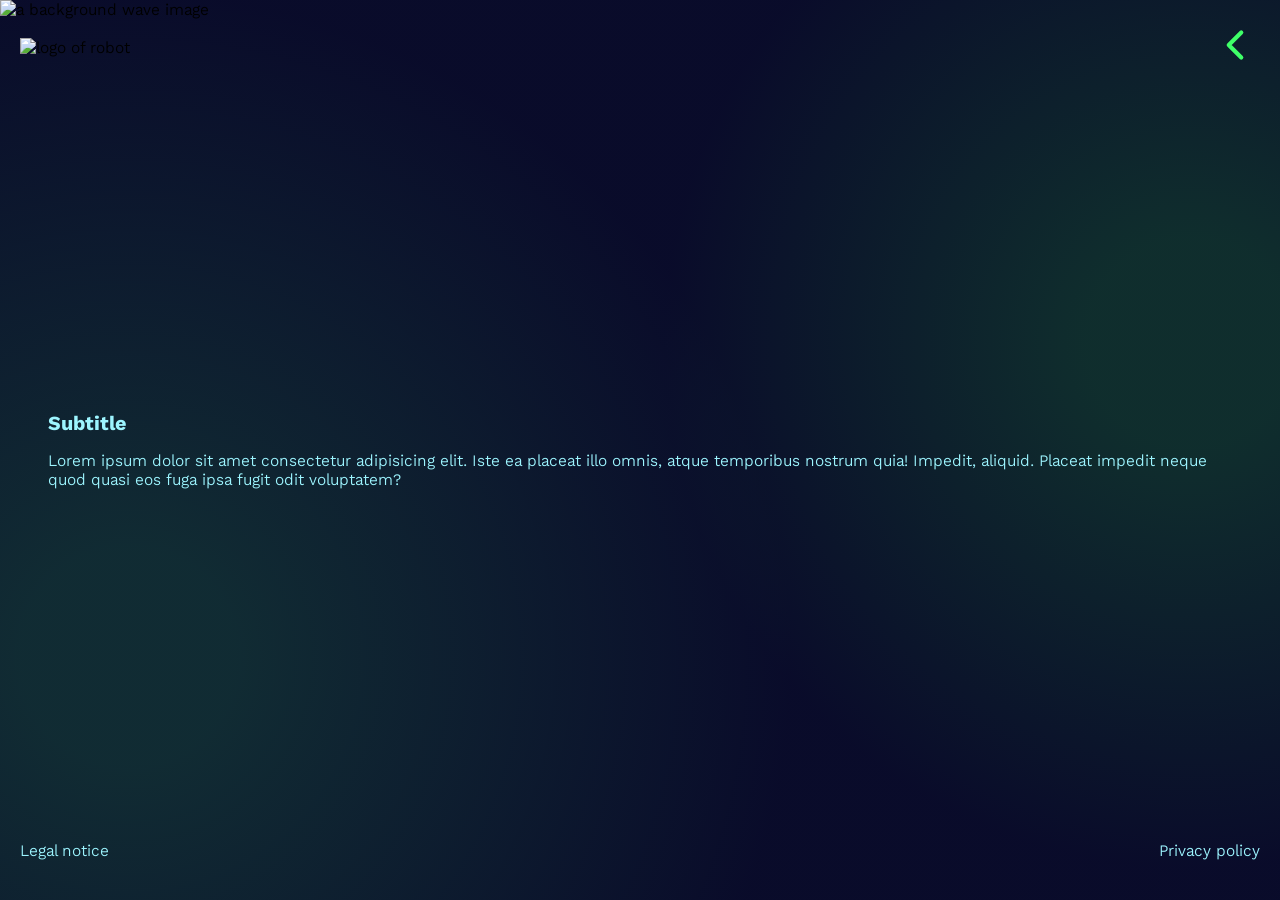
==== frontend/pages/legalnotice.html @ 3796ffb3 "chore: add provided Quizly frontend (fork)" ====
<!doctype html>
<html lang="en">
  <head>
    <meta charset="UTF-8" />
    <meta name="viewport" content="width=device-width, initial-scale=1.0" />
    <title>Quizly-Privacy Policy</title>
    <link rel="stylesheet" href="../styles.css" />
    <link rel="stylesheet" href="../shared/css/variables.css" />
    <link rel="stylesheet" href="../shared/css/standart.css" />
    <link rel="stylesheet" href="../shared/css/fonts.css" />
    <link rel="stylesheet" href="../shared/css/policy.css" />
    <link
      rel="icon"
      href="../assets/icons/robot_default.png"
      type="image/x-icon"
    />
    <script src="../shared/js/header.js"></script>
    <script src="../shared/js/template.js"></script>
    <script src="../shared/js/helper.js"></script>
  </head>
  <body onload="initHeader()" class="pos_rel">
    <section>
      <div class="background-wave">
        <img src="/assets/icons/wave.png" alt="a background wave image" />
      </div>
    </section>
    <header>
      <div id="header" class="z_5"></div>
    </header>

    <main class="main-privacy">
      <div class="p48">
        <h2>Subtitle</h2>
        <p>
          Lorem ipsum dolor sit amet consectetur adipisicing elit. Iste ea
          placeat illo omnis, atque temporibus nostrum quia! Impedit, aliquid.
          Placeat impedit neque quod quasi eos fuga ipsa fugit odit voluptatem?
        </p>
      </div>
    </main>

    <footer class="footer z-6 pos_abs">
      <a href="./legalnotice.html" class="cu_po">Legal notice</a>
      <a href="./privacy.html" class="cu_po">Privacy policy</a>
    </footer>
  </body>
</html>
---- frontend/styles.css ----
.circle-animation {
  animation: circle-animation 4s linear forwards;
  transform-origin: center;
}

.index-main {
  gap: 200px;
}

.animation-container {
  width: 100%;
  height: 100%;
}

.animation-container img {
  position: absolute;
  top: 50%;
  left: 50%;
  transform: translate(-50%, -50%);
}

@keyframes circle-animation {
  0% {
    transform: translate(-50%, -50%) scale(1) rotate(0deg);
    opacity: 1;
  }
  90% {
    transform: translate(-50%, -50%) scale(1.5) rotate(180deg);
    opacity: 1;
  }
  100% {
    opacity: 0;
  }
}

.robot_default {
  transform-origin: center;
  animation: robot-fading-in 3s linear forwards;
  object-fit: contain;
}

@keyframes robot-fading-in {
  0% {
    opacity: 0;
  }
  50% {
    opacity: 0;
  }
  100% {
    opacity: 1;
  }
}

.wave {
  left: 0;
  right: 0;
  bottom: 0;
  width: 100%;
}

#bubble-text {
  top: 20px;
  left: 20px;
  color: var(--text-color-bluelight);
  font-size: var(--font-size-28);
}

.fading-in {
  animation: fading-in 1s linear forwards;
}

@keyframes fading-in {
  0% {
    opacity: 0;
  }
  100% {
    opacity: 1;
  }
}

@media (max-width: 1500px) {
  #quiz-container img {
    width: 350px;
    height: 250px;
  }

  #robot {
    width: 250px;
    height: 250px;
  }
}

@media (max-width: 1150px) {
  #quiz-container {
    width: 250px;
    height: 150px;
    font-size: var(--font-size-18);
  }

  .circle-animation {
    overflow-x: hidden;
  }

  @keyframes circle-animation {
    0% {
      transform: translate(-50%, -50%) scale(0.4) rotate(0deg);
      opacity: 1;
    }
    90% {
      transform: translate(-50%, -50%) scale(0.8) rotate(180deg);
      opacity: 1;
    }
    100% {
      opacity: 0;
      display: none;
    }
  }
}

@media (max-height: 1000px) {
  .login-container {
    margin-bottom: 20px;
    gap: 8px;
  }

  #sign-up,
  #login {
    margin: 0;
    width: 120px;
  }

  @keyframes circle-animation {
    0% {
      transform: translate(-50%, -50%) scale(0.3) rotate(0deg);
      opacity: 1;
    }
    90% {
      transform: translate(-50%, -50%) scale(0.6) rotate(180deg);
      opacity: 1;
    }
    100% {
      opacity: 0;
      display: none;
    }
  }
}

@media (max-width: 500px) {
  #quiz-container {
    font-size: var(--font-size-16);
  }

  #quiz-container img {
    transform: scaleX(-1);
    width: 250px;
    height: 250px;
  }
}
---- frontend/shared/css/variables.css ----
:root {
  --bg-color-blue: rgba(3, 11, 42, 1);
  --bg-color-green: rgba(63, 255, 104, 1);
  --bg-color-grassgreen: rgba(63, 255, 104, 0.65);
  --bg-color-lightblue: rgba(157, 245, 255, 1);
  --bg-color-gradient:
    radial-gradient(
      circle at 93% 38%,
      rgba(63, 255, 104, 0.15) 8%,
      rgba(10, 12, 44, 0.8) 40%
    ),
    radial-gradient(
      circle at 10% 73%,
      rgba(63, 255, 104, 0.65) 8%,
      rgba(7, 9, 35, 0.8) 50%
    ),
    linear-gradient(0deg, #070923, #070923);

  --bg-color-green-hover: rgba(63, 255, 104, 0.1);

  --border-color-green: rgba(63, 255, 104, 1);

  --text-color-blue: rgba(0, 33, 164, 1);
  --text-color-green: rgba(63, 255, 104, 1);
  --text-color-bluelight: rgba(157, 245, 255, 1);
  --text-color-whiteblue: rgba(251, 252, 255, 1);

  --border-radius-20: 20px;
  --border-radius-40: 40px;

  --font-size-14: 14px;
  --font-size-24: 24px;
  --font-size-28: 28px;
  --font-size-20: 20px;
  --font-size-16: 16px;
  --font-size-36: 36px;
  --font-size-32: 32px;
  --font-size-98: 98px;
  --font-size-56: 56px;
  --font-size-40: 40px;
  --font-size-18: 18px;
  --font-size-48: 48px;
}
---- frontend/shared/css/standart.css ----
body {
  margin: 0;
  box-sizing: border-box;
  background:
    radial-gradient(
      circle at 93% 38%,
      rgba(63, 255, 104, 0.15) 8%,
      rgba(10, 12, 44, 0.8) 40%
    ),
    radial-gradient(
      circle at 10% 73%,
      rgba(63, 255, 104, 0.65) 8%,
      rgba(7, 9, 35, 0.8) 50%
    ),
    linear-gradient(0deg, #070923, #070923);
  background-attachment: fixed;
  position: relative;
  font-family: "Kantumruy Pro", sans-serif;
}

input:-webkit-autofill,
input:-webkit-autofill:hover,
input:-webkit-autofill:focus {
  box-shadow: 0 0 0 1000px rgba(63, 255, 104, 0.2) inset !important;
  -webkit-text-fill-color: var(--text-color-green) !important;
  transition: background-color 9999s ease-in-out 0s !important;
}

.no-cu-po {
  cursor: default !important;
  pointer-events: none !important;
}

@media (pointer: coarse) {
  .header-icon:hover,
  .header-icon:hover::after,
  .header-icon:hover::before {
    filter: none !important;
    content: none !important;
    background: none !important;
    pointer-events: auto;
  }
}

.of_hidden {
  overflow: hidden;
}

.of_auto {
  overflow: auto;
  max-height: 100%;
}

.z_5 {
  z-index: 5;
}

.d_none {
  display: none !important;
}

.pos_rel {
  position: relative;
}

.pos_abs {
  position: absolute;
}

.flex_dir_row {
  flex-direction: row;
}

.d_flex_cc_ac {
  display: flex;
  justify-content: center;
  align-items: center;
}

.d_flex_sb_ac {
  display: flex;
  justify-content: space-between;
  align-items: center;
}

.d_flex_cc_as {
  display: flex;
  justify-content: center;
  align-items: start;
}

.d_flex_cs_as {
  display: flex;
  justify-content: start;
  align-items: start;
}

.font_col_lightblue_K2D_20 {
  color: var(--text-color-bluelight);
  font-family: "K2D", sans-serif;
  font-size: var(--font-size-20);
}

.h_full {
  height: 100%;
}

.w_full {
  width: 100%;
}

.h_vh100 {
  height: 100vh;
}

.gap_24 {
  gap: 24px;
}

.gap_40 {
  gap: 40px;
}

.marg_0 {
  margin: 0;
}

.gap_32 {
  gap: 32px;
}

.gap_48 {
  gap: 48px;
}

.text_c {
  text-align: center;
}

.text_r {
  text-align: right;
}

.flex_dir_col {
  flex-direction: column;
}

.cu_po {
  cursor: pointer;
}

.pad_bot_48 {
  padding-bottom: 48px;
}

.border_1_solid {
  border: 1px solid;
}

.btn {
  border-color: var(--border-color-green);
  border-radius: var(--border-radius-20);
  color: var(--text-color-green);
  background-color: var(--bg-color-blue);
  width: 150px;
  height: 50px;
  font-size: var(--font-size-24);
  font-family: "K2D", sans-serif;
  text-decoration: none;
  margin-top: 48px;
  cursor: pointer;
}

.btn:hover {
  box-shadow: 1px 1px 10px 0px rgba(63, 255, 104, 1);
  background-color: var(--bg-color-green-hover);
}

#sign-up a {
  color: var(--text-color-green);
  text-decoration: none;
}

#login {
  background-color: var(--bg-color-green);
}

#login a {
  text-decoration: none;
}

#login a:visited {
  text-decoration: none;
  color: var(--text-color-blue);
}

.p20 {
  padding: 20px;
}

.p48 {
  padding: 48px;
}

.pt48 {
  padding-top: 48px;
}

.input {
  border-radius: var(--border-radius-20);
  border: none;
  padding: 15px;
  font-size: var(--font-size-16);
  font-family: "Kantumruy Pro", sans-serif;
  width: clamp(200px, 360px, 360px);
  height: 46px;
  background: rgba(63, 255, 104, 0.2);
  color: var(--text-color-green);
}

input::placeholder {
  color: var(--text-color-green);
  font-family: "Kantumruy Pro", sans-serif;
  font-size: var(--font-size-16);
}

.input-wrapper {
  position: relative;
  display: inline-block;
}

.input-wrapper > img {
  position: absolute;
  top: 50%;
  transform: translateY(-50%);
  width: 16px;
  height: 16px;
  cursor: pointer;
}

.input-wrapper > .pen,
.input-wrapper > .hook {
  width: 24px;
  height: 24px;
}

.input-wrapper > input {
  padding-left: 40px;
  padding-right: 40px;
}

.input-wrapper > img:not(.eye-icon):not(.pen):not(.hook) {
  left: 20px;
}

.input-wrapper > .eye-icon,
.input-wrapper > .hook,
.input-wrapper > .pen {
  right: 20px;
}

.header-icon {
  position: relative;
  width: 200px;
  height: 100px;
  overflow: hidden;
}

.header-icon img {
  position: absolute;
  width: 80px;
  height: 24px;
  top: 50%;
  left: 50%;
  transform: translate(-50%, -50%);
  transition: transform 0.5s ease;
}

.header-icon::after {
  content: "Log Out";
  position: absolute;
  font-family: "K2D", sans-serif;
  top: 50%;
  left: 50%;
  transform: translate(-150%, -50%);
  color: var(--text-color-green);
  font-size: 20px;
  opacity: 0;
  transition:
    transform 0.5s ease,
    opacity 0.5s ease;
  cursor: pointer;
}

.header-icon:hover img {
  transform: translate(-120%, -50%);
  filter: drop-shadow(1px 1px 2px rgba(8, 184, 46, 1));
}

.header-icon:hover::after {
  transform: translate(-50%, -50%);
  opacity: 1;
  filter: drop-shadow(1px 1px 2px rgba(8, 184, 46, 1));
}

.headline-green {
  color: var(--text-color-green);
  font-size: var(--font-size-36);
  font-family: "K2D", sans-serif;
}

h1 {
  font-size: var(--font-size-24);
  font-family: "K2D", sans-serif;
  color: var(--text-color-green);
}

h2 {
  font-size: var(--font-size-20);
  color: var(--text-color-whiteblue);
}

h4 {
  font-size: var(--font-size-16);
  color: var(--text-color-bluelight);
}

ul {
  list-style-position: inside;
  margin: 0;
  padding: 0;
}

ul > li {
  color: var(--text-color-whiteblue);
  font-size: var(--font-size-16);
  list-style: none;
}

.footer {
  gap: 32px;
  position: static;
  display: flex;
  justify-content: center;
  align-items: center;
  height: 100px;
}

.footer a {
  color: var(--text-color-bluelight);
  font-family: "Kantumruy Pro", sans-serif;
  text-decoration: none;
}

a:visited {
  color: var(--text-color-bluelight);
}

#header {
  height: 100px;
  display: flex;
  justify-content: center;
}

.header {
  max-width: 1440px;
}
---- frontend/shared/css/fonts.css ----
/* k2d-100 - latin */
@font-face {
  font-display: swap; /* Check https://developer.mozilla.org/en-US/docs/Web/CSS/@font-face/font-display for other options. */
  font-family: "K2D";
  font-style: normal;
  font-weight: 100;
  src: url("../../assets/fonts/k2d-v12-latin-100.woff2") format("woff2"); /* Chrome 36+, Opera 23+, Firefox 39+, Safari 12+, iOS 10+ */
}

/* k2d-200 - latin */
@font-face {
  font-display: swap; /* Check https://developer.mozilla.org/en-US/docs/Web/CSS/@font-face/font-display for other options. */
  font-family: "K2D";
  font-style: normal;
  font-weight: 200;
  src: url("../../assets/fonts/k2d-v12-latin-200.woff2") format("woff2"); /* Chrome 36+, Opera 23+, Firefox 39+, Safari 12+, iOS 10+ */
}

/* k2d-300 - latin */
@font-face {
  font-display: swap; /* Check https://developer.mozilla.org/en-US/docs/Web/CSS/@font-face/font-display for other options. */
  font-family: "K2D";
  font-style: normal;
  font-weight: 300;
  src: url("../../assets/fonts/k2d-v12-latin-300.woff2") format("woff2"); /* Chrome 36+, Opera 23+, Firefox 39+, Safari 12+, iOS 10+ */
}

/* k2d-regular - latin */
@font-face {
  font-display: swap; /* Check https://developer.mozilla.org/en-US/docs/Web/CSS/@font-face/font-display for other options. */
  font-family: "K2D";
  font-style: normal;
  font-weight: 400;
  src: url("../../assets/fonts/k2d-v12-latin-regular.woff2") format("woff2"); /* Chrome 36+, Opera 23+, Firefox 39+, Safari 12+, iOS 10+ */
}

/* k2d-500 - latin */
@font-face {
  font-display: swap; /* Check https://developer.mozilla.org/en-US/docs/Web/CSS/@font-face/font-display for other options. */
  font-family: "K2D";
  font-style: normal;
  font-weight: 500;
  src: url("../../assets/fonts/k2d-v12-latin-500.woff2") format("woff2"); /* Chrome 36+, Opera 23+, Firefox 39+, Safari 12+, iOS 10+ */
}

/* k2d-600 - latin */
@font-face {
  font-display: swap; /* Check https://developer.mozilla.org/en-US/docs/Web/CSS/@font-face/font-display for other options. */
  font-family: "K2D";
  font-style: normal;
  font-weight: 600;
  src: url("../../assets/fonts/k2d-v12-latin-600.woff2") format("woff2"); /* Chrome 36+, Opera 23+, Firefox 39+, Safari 12+, iOS 10+ */
}

/* k2d-700 - latin */
@font-face {
  font-display: swap; /* Check https://developer.mozilla.org/en-US/docs/Web/CSS/@font-face/font-display for other options. */
  font-family: "K2D";
  font-style: normal;
  font-weight: 700;
  src: url("../../assets/fonts/k2d-v12-latin-700.woff2") format("woff2"); /* Chrome 36+, Opera 23+, Firefox 39+, Safari 12+, iOS 10+ */
}

/* k2d-800 - latin */
@font-face {
  font-display: swap; /* Check https://developer.mozilla.org/en-US/docs/Web/CSS/@font-face/font-display for other options. */
  font-family: "K2D";
  font-style: normal;
  font-weight: 800;
  src: url("../../assets/fonts/k2d-v12-latin-800.woff2") format("woff2"); /* Chrome 36+, Opera 23+, Firefox 39+, Safari 12+, iOS 10+ */
}

/* kantumruy-pro-100 - latin */
@font-face {
  font-display: swap; /* Check https://developer.mozilla.org/en-US/docs/Web/CSS/@font-face/font-display for other options. */
  font-family: "Kantumruy Pro";
  font-style: normal;
  font-weight: 100;
  src: url("../../assets/fonts/kantumruy-pro-v11-latin-100.woff2")
    format("woff2"); /* Chrome 36+, Opera 23+, Firefox 39+, Safari 12+, iOS 10+ */
}

/* kantumruy-pro-200 - latin */
@font-face {
  font-display: swap; /* Check https://developer.mozilla.org/en-US/docs/Web/CSS/@font-face/font-display for other options. */
  font-family: "Kantumruy Pro";
  font-style: normal;
  font-weight: 200;
  src: url("../../assets/fonts/kantumruy-pro-v11-latin-200.woff2")
    format("woff2"); /* Chrome 36+, Opera 23+, Firefox 39+, Safari 12+, iOS 10+ */
}

/* kantumruy-pro-300 - latin */
@font-face {
  font-display: swap; /* Check https://developer.mozilla.org/en-US/docs/Web/CSS/@font-face/font-display for other options. */
  font-family: "Kantumruy Pro";
  font-style: normal;
  font-weight: 300;
  src: url("../../assets/fonts/kantumruy-pro-v11-latin-300.woff2")
    format("woff2"); /* Chrome 36+, Opera 23+, Firefox 39+, Safari 12+, iOS 10+ */
}

/* kantumruy-pro-regular - latin */
@font-face {
  font-display: swap; /* Check https://developer.mozilla.org/en-US/docs/Web/CSS/@font-face/font-display for other options. */
  font-family: "Kantumruy Pro";
  font-style: normal;
  font-weight: 400;
  src: url("../../assets/fonts/kantumruy-pro-v11-latin-regular.woff2")
    format("woff2"); /* Chrome 36+, Opera 23+, Firefox 39+, Safari 12+, iOS 10+ */
}

/* kantumruy-pro-500 - latin */
@font-face {
  font-display: swap; /* Check https://developer.mozilla.org/en-US/docs/Web/CSS/@font-face/font-display for other options. */
  font-family: "Kantumruy Pro";
  font-style: normal;
  font-weight: 500;
  src: url("../../assets/fonts/kantumruy-pro-v11-latin-500.woff2")
    format("woff2"); /* Chrome 36+, Opera 23+, Firefox 39+, Safari 12+, iOS 10+ */
}

/* kantumruy-pro-600 - latin */
@font-face {
  font-display: swap; /* Check https://developer.mozilla.org/en-US/docs/Web/CSS/@font-face/font-display for other options. */
  font-family: "Kantumruy Pro";
  font-style: normal;
  font-weight: 600;
  src: url("../../assets/fonts/kantumruy-pro-v11-latin-600.woff2")
    format("woff2"); /* Chrome 36+, Opera 23+, Firefox 39+, Safari 12+, iOS 10+ */
}

/* kantumruy-pro-700 - latin */
@font-face {
  font-display: swap; /* Check https://developer.mozilla.org/en-US/docs/Web/CSS/@font-face/font-display for other options. */
  font-family: "Kantumruy Pro";
  font-style: normal;
  font-weight: 700;
  src: url("../../assets/fonts/kantumruy-pro-v11-latin-700.woff2")
    format("woff2"); /* Chrome 36+, Opera 23+, Firefox 39+, Safari 12+, iOS 10+ */
}

/* gugi-regular - latin */
@font-face {
  font-display: swap; /* Check https://developer.mozilla.org/en-US/docs/Web/CSS/@font-face/font-display for other options. */
  font-family: "Gugi";
  font-style: normal;
  font-weight: 400;
  src: url("../../assets/fonts/gugi-v20-latin-regular.woff2") format("woff2"); /* Chrome 36+, Opera 23+, Firefox 39+, Safari 12+, iOS 10+ */
}
---- frontend/shared/css/policy.css ----
.main-privacy {
  width: 100%;
  height: calc(100vh - 200px);
  z-index: 0;
  margin: auto;
  overflow: hidden;
  display: flex;
  flex-direction: column;
  align-items: start;
  justify-content: center;
  max-width: 1440px;
}

.main-privacy h2,
.main-privacy p {
  color: var(--text-color-bluelight);
  font-family: "Kantumruy Pro", sans-serif;
}

.background-objects {
  top: 0;
  left: 0;
  width: 100%;
  height: 100%;
  z-index: 0;
}

.background-dot1,
.background-dot2,
.background-wave {
  z-index: 0;
}

.background-dot1 {
  top: 50%;
  left: 0;
}

.background-dot2 {
  right: 0;
  top: 50%;
}

.back-btn {
  scale: 1;
  transition: scale 0.3s ease;
}
.back-btn:hover {
  scale: 1.3;
}

.background-wave img {
  position: absolute;
  width: 100vw;
  height: 100vh;
  top: 0;
  left: 0;
  object-fit: cover;
  z-index: 0;
  pointer-events: none;
}

.footer {
  padding: 0 20px 0 20px;
  gap: 32px;
  display: flex;
  z-index: 6;
}

.footer a {
  color: var(--text-color-bluelight);
  font-family: "Kantumruy Pro", sans-serif;
  padding-right: 64px;
  text-decoration: none;
  cursor: pointer;
}

@media (max-width: 1500px) {
  .footer {
    left: 20px;
    right: 20px;
    justify-content: space-between;
    align-items: center;
  }

  .footer a {
    padding: 0;
    cursor: pointer;
  }
}
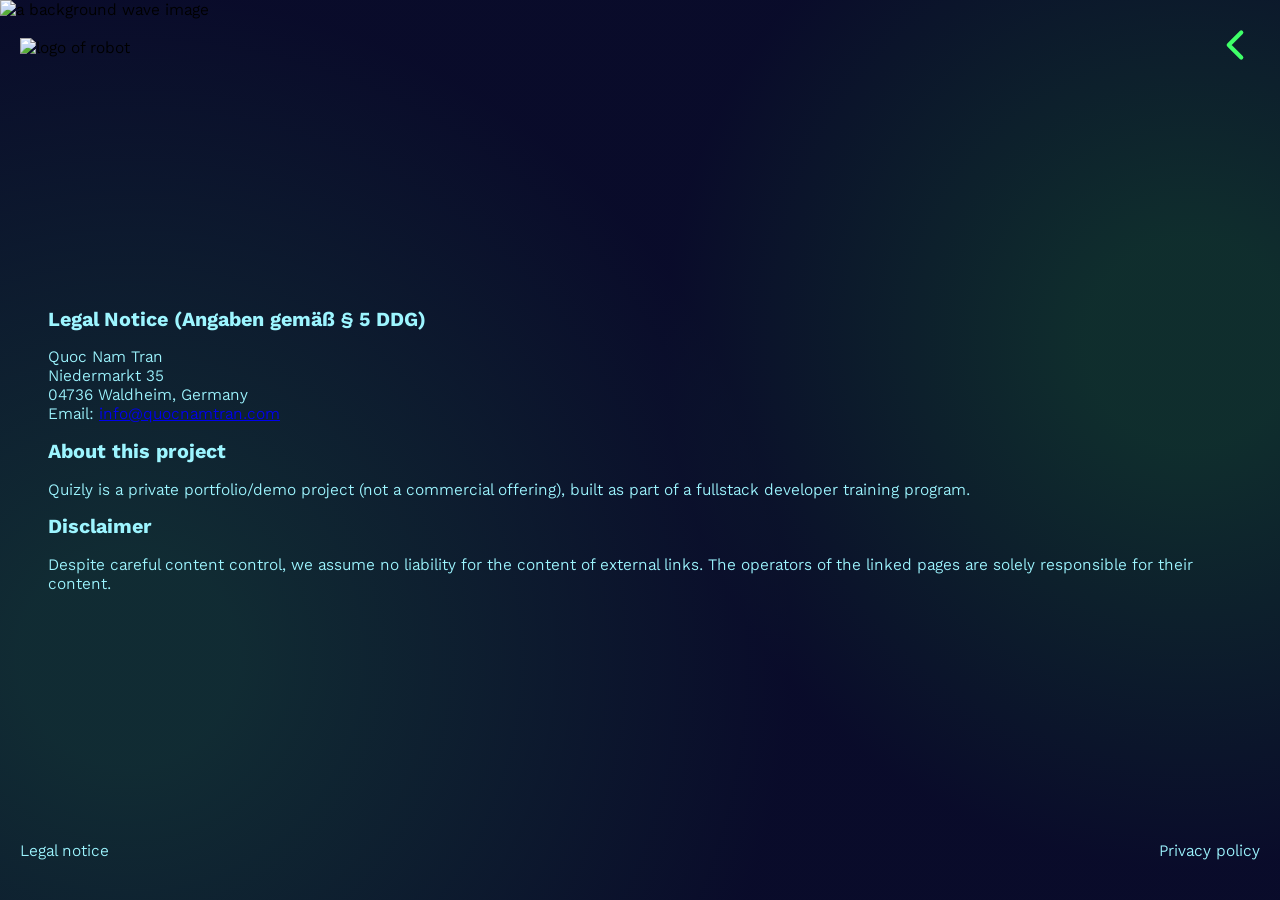
==== commit c2bd975a: "fix(legal): replace lorem-ipsum placeholder with real Legal Notice/Privacy Policy" ====
--- a/frontend/pages/legalnotice.html
+++ b/frontend/pages/legalnotice.html
@@ -3,7 +3,7 @@
   <head>
     <meta charset="UTF-8" />
     <meta name="viewport" content="width=device-width, initial-scale=1.0" />
-    <title>Quizly-Privacy Policy</title>
+    <title>Quizly - Legal Notice</title>
     <link rel="stylesheet" href="../styles.css" />
     <link rel="stylesheet" href="../shared/css/variables.css" />
     <link rel="stylesheet" href="../shared/css/standart.css" />
@@ -30,11 +30,23 @@
 
     <main class="main-privacy">
       <div class="p48">
-        <h2>Subtitle</h2>
+        <h2>Legal Notice (Angaben gemäß § 5 DDG)</h2>
         <p>
-          Lorem ipsum dolor sit amet consectetur adipisicing elit. Iste ea
-          placeat illo omnis, atque temporibus nostrum quia! Impedit, aliquid.
-          Placeat impedit neque quod quasi eos fuga ipsa fugit odit voluptatem?
+          Quoc Nam Tran<br />
+          Niedermarkt 35<br />
+          04736 Waldheim, Germany<br />
+          Email: <a href="mailto:info@quocnamtran.com">info@quocnamtran.com</a>
+        </p>
+        <h2>About this project</h2>
+        <p>
+          Quizly is a private portfolio/demo project (not a commercial
+          offering), built as part of a fullstack developer training program.
+        </p>
+        <h2>Disclaimer</h2>
+        <p>
+          Despite careful content control, we assume no liability for the
+          content of external links. The operators of the linked pages are
+          solely responsible for their content.
         </p>
       </div>
     </main>
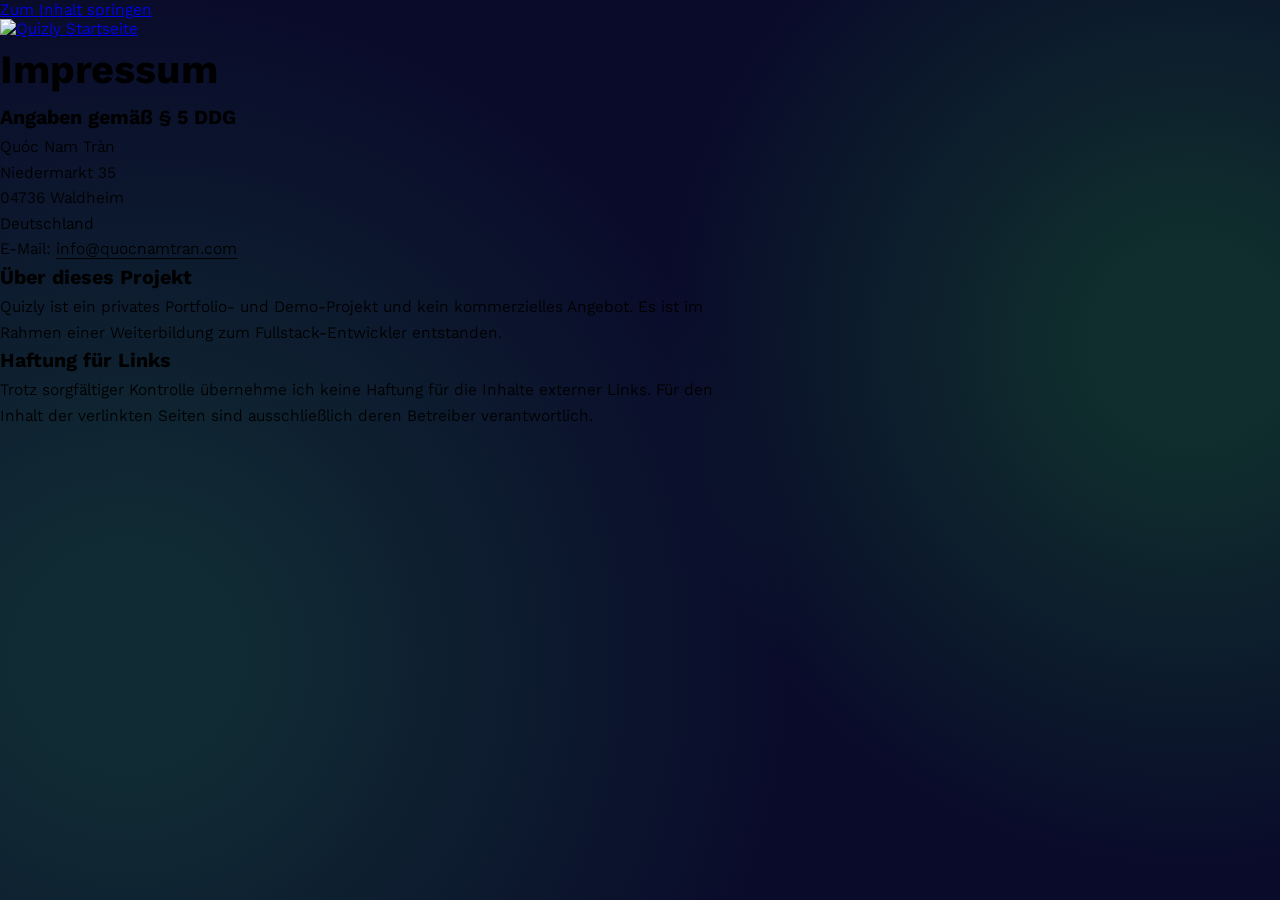
==== commit 082f474c: "docs(legal): German legal notice and privacy policy Translated and extended for the guest login, You" ====
--- a/frontend/pages/legalnotice.html
+++ b/frontend/pages/legalnotice.html
@@ -1,59 +1,50 @@
 <!doctype html>
-<html lang="en">
+<html lang="de">
   <head>
     <meta charset="UTF-8" />
     <meta name="viewport" content="width=device-width, initial-scale=1.0" />
-    <title>Quizly - Legal Notice</title>
-    <link rel="stylesheet" href="../styles.css" />
+    <title>Impressum · Quizly</title>
+    <meta name="description" content="Impressum von Quizly, einem privaten Portfolio-Projekt." />
+    <link rel="stylesheet" href="../shared/css/fonts.css" />
     <link rel="stylesheet" href="../shared/css/variables.css" />
     <link rel="stylesheet" href="../shared/css/standart.css" />
-    <link rel="stylesheet" href="../shared/css/fonts.css" />
+    <link rel="stylesheet" href="../shared/css/app.css" />
     <link rel="stylesheet" href="../shared/css/policy.css" />
-    <link
-      rel="icon"
-      href="../assets/icons/robot_default.png"
-      type="image/x-icon"
-    />
-    <script src="../shared/js/header.js"></script>
-    <script src="../shared/js/template.js"></script>
-    <script src="../shared/js/helper.js"></script>
+    <link rel="icon" href="../assets/icons/robot_default.png" type="image/png" />
+    <script src="../shared/js/template.js" defer></script>
   </head>
-  <body onload="initHeader()" class="pos_rel">
-    <section>
-      <div class="background-wave">
-        <img src="/assets/icons/wave.png" alt="a background wave image" />
-      </div>
-    </section>
-    <header>
-      <div id="header" class="z_5"></div>
+  <body class="app-page" onload="initFooter()">
+    <a class="skip-link" href="#main">Zum Inhalt springen</a>
+    <header class="app-header">
+      <a href="/index.html" class="app-header__logo">
+        <img src="/assets/icons/logoheader.png" alt="Quizly Startseite" width="150" height="43" />
+      </a>
     </header>
 
-    <main class="main-privacy">
-      <div class="p48">
-        <h2>Legal Notice (Angaben gemäß § 5 DDG)</h2>
-        <p>
-          Quoc Nam Tran<br />
-          Niedermarkt 35<br />
-          04736 Waldheim, Germany<br />
-          Email: <a href="mailto:info@quocnamtran.com">info@quocnamtran.com</a>
-        </p>
-        <h2>About this project</h2>
-        <p>
-          Quizly is a private portfolio/demo project (not a commercial
-          offering), built as part of a fullstack developer training program.
-        </p>
-        <h2>Disclaimer</h2>
-        <p>
-          Despite careful content control, we assume no liability for the
-          content of external links. The operators of the linked pages are
-          solely responsible for their content.
-        </p>
-      </div>
+    <main id="main" class="app-main legal">
+      <h1>Impressum</h1>
+      <h2>Angaben gemäß § 5 DDG</h2>
+      <p>
+        Quóc Nam Tràn<br />
+        Niedermarkt 35<br />
+        04736 Waldheim<br />
+        Deutschland<br />
+        E-Mail: <a href="mailto:info@quocnamtran.com">info@quocnamtran.com</a>
+      </p>
+
+      <h2>Über dieses Projekt</h2>
+      <p>
+        Quizly ist ein privates Portfolio- und Demo-Projekt und kein kommerzielles Angebot. Es ist
+        im Rahmen einer Weiterbildung zum Fullstack-Entwickler entstanden.
+      </p>
+
+      <h2>Haftung für Links</h2>
+      <p>
+        Trotz sorgfältiger Kontrolle übernehme ich keine Haftung für die Inhalte externer Links.
+        Für den Inhalt der verlinkten Seiten sind ausschließlich deren Betreiber verantwortlich.
+      </p>
     </main>
 
-    <footer class="footer z-6 pos_abs">
-      <a href="./legalnotice.html" class="cu_po">Legal notice</a>
-      <a href="./privacy.html" class="cu_po">Privacy policy</a>
-    </footer>
+    <footer id="footer" class="site-footer"></footer>
   </body>
 </html>
--- a/frontend/shared/css/policy.css
+++ b/frontend/shared/css/policy.css
@@ -1,90 +1,35 @@
-.main-privacy {
-  width: 100%;
-  height: calc(100vh - 200px);
-  z-index: 0;
-  margin: auto;
-  overflow: hidden;
-  display: flex;
-  flex-direction: column;
-  align-items: start;
-  justify-content: center;
-  max-width: 1440px;
+/* Impressum und Datenschutz */
+
+.legal {
+  max-width: 760px;
+  line-height: 1.6;
 }
 
-.main-privacy h2,
-.main-privacy p {
-  color: var(--text-color-bluelight);
-  font-family: "Kantumruy Pro", sans-serif;
+.legal h1 {
+  margin: 0 0 var(--space-6);
+  font-family: var(--font-heading);
+  font-size: clamp(1.75rem, 4vw, 2.5rem);
+  color: var(--color-primary);
 }
 
-.background-objects {
-  top: 0;
-  left: 0;
-  width: 100%;
-  height: 100%;
-  z-index: 0;
+.legal h2 {
+  margin: var(--space-6) 0 var(--space-2);
+  font-family: var(--font-heading);
+  font-size: var(--font-size-20);
+  color: var(--color-text);
 }
 
-.background-dot1,
-.background-dot2,
-.background-wave {
-  z-index: 0;
+.legal p {
+  margin: 0;
+  color: var(--color-text-accent);
 }
 
-.background-dot1 {
-  top: 50%;
-  left: 0;
+.legal a {
+  color: var(--color-primary);
+  text-underline-offset: 4px;
 }
 
-.background-dot2 {
-  right: 0;
-  top: 50%;
+.legal code {
+  font-size: 0.9em;
+  color: var(--color-text);
 }
-
-.back-btn {
-  scale: 1;
-  transition: scale 0.3s ease;
-}
-.back-btn:hover {
-  scale: 1.3;
-}
-
-.background-wave img {
-  position: absolute;
-  width: 100vw;
-  height: 100vh;
-  top: 0;
-  left: 0;
-  object-fit: cover;
-  z-index: 0;
-  pointer-events: none;
-}
-
-.footer {
-  padding: 0 20px 0 20px;
-  gap: 32px;
-  display: flex;
-  z-index: 6;
-}
-
-.footer a {
-  color: var(--text-color-bluelight);
-  font-family: "Kantumruy Pro", sans-serif;
-  padding-right: 64px;
-  text-decoration: none;
-  cursor: pointer;
-}
-
-@media (max-width: 1500px) {
-  .footer {
-    left: 20px;
-    right: 20px;
-    justify-content: space-between;
-    align-items: center;
-  }
-
-  .footer a {
-    padding: 0;
-    cursor: pointer;
-  }
-}
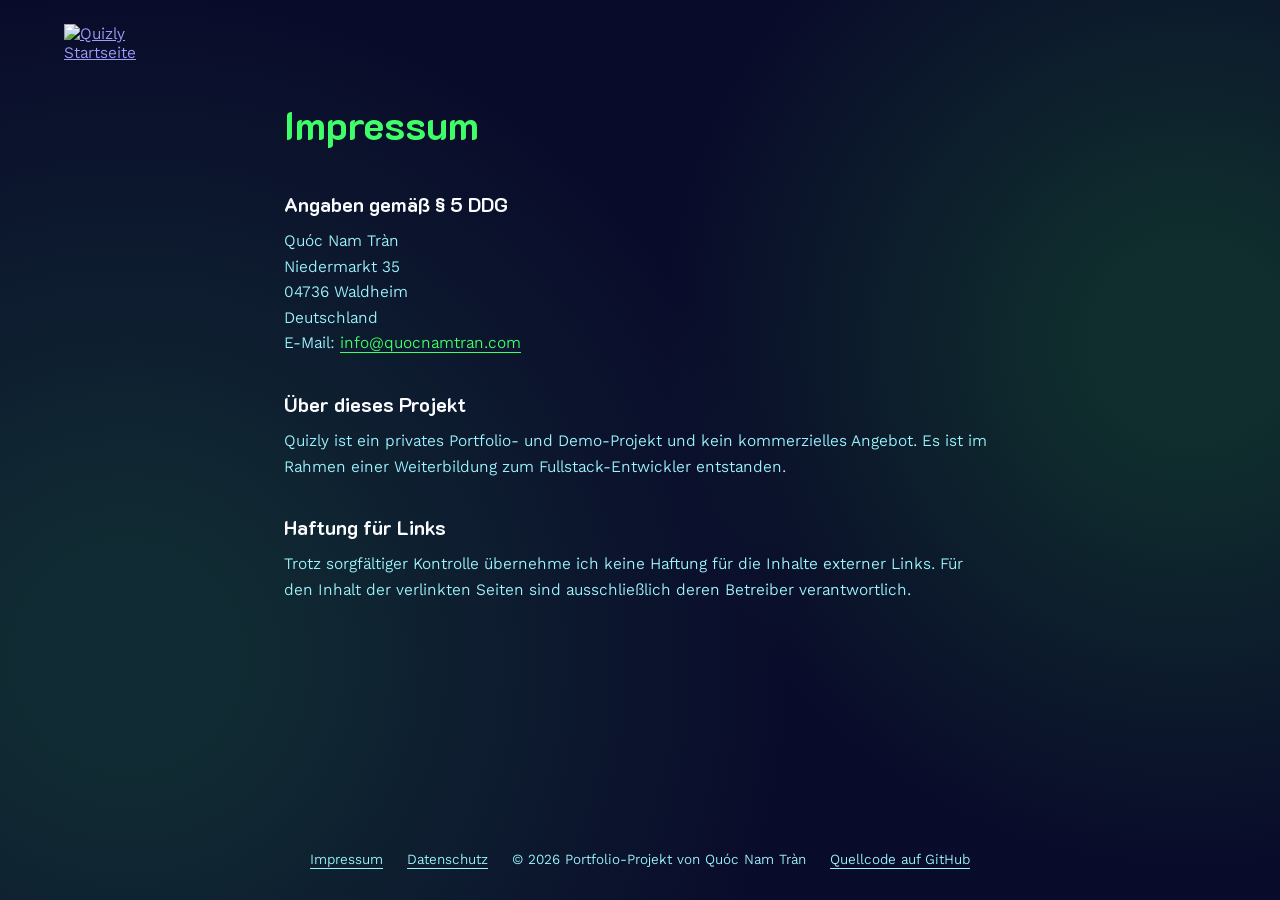
==== commit 4cadeede: "fix(frontend): review findings on logout, focus, forms and long content - Logout refreshes once on 4" ====
--- a/frontend/pages/legalnotice.html
+++ b/frontend/pages/legalnotice.html
@@ -3,6 +3,7 @@
   <head>
     <meta charset="UTF-8" />
     <meta name="viewport" content="width=device-width, initial-scale=1.0" />
+    <meta name="theme-color" content="#070923" />
     <title>Impressum · Quizly</title>
     <meta name="description" content="Impressum von Quizly, einem privaten Portfolio-Projekt." />
     <link rel="stylesheet" href="../shared/css/fonts.css" />
--- a/frontend/shared/css/variables.css
+++ b/frontend/shared/css/variables.css
@@ -40,4 +40,34 @@
   --font-size-40: 40px;
   --font-size-18: 18px;
   --font-size-48: 48px;
+
+  /* Tokens der UI-Angleichung: neue Komponenten nutzen nur noch diese. */
+  --color-bg: #070923;
+  --color-primary: var(--text-color-green);
+  --color-on-primary: #070923;
+  --color-text: var(--text-color-whiteblue);
+  --color-text-accent: var(--text-color-bluelight);
+  --color-surface: rgba(63, 255, 104, 0.12);
+  --color-surface-strong: rgba(63, 255, 104, 0.2);
+  --color-border: rgba(63, 255, 104, 0.45);
+  --color-danger: #ff8a8a;
+
+  --font-heading: "K2D", sans-serif;
+  --font-body: "Kantumruy Pro", sans-serif;
+
+  --space-1: 4px;
+  --space-2: 8px;
+  --space-3: 12px;
+  --space-4: 16px;
+  --space-5: 24px;
+  --space-6: 32px;
+  --space-7: 48px;
+  --space-8: 72px;
+
+  --radius-control: 16px;
+  --radius-card: 24px;
+
+  --focus-ring-color: var(--text-color-bluelight);
+  --motion-fast: 150ms;
+  --motion-base: 300ms;
 }
--- a/frontend/shared/css/standart.css
+++ b/frontend/shared/css/standart.css
@@ -26,49 +26,8 @@
   transition: background-color 9999s ease-in-out 0s !important;
 }
 
-.no-cu-po {
-  cursor: default !important;
-  pointer-events: none !important;
-}
-
-@media (pointer: coarse) {
-  .header-icon:hover,
-  .header-icon:hover::after,
-  .header-icon:hover::before {
-    filter: none !important;
-    content: none !important;
-    background: none !important;
-    pointer-events: auto;
-  }
-}
-
-.of_hidden {
-  overflow: hidden;
-}
-
-.of_auto {
-  overflow: auto;
-  max-height: 100%;
-}
-
-.z_5 {
-  z-index: 5;
-}
-
 .d_none {
   display: none !important;
-}
-
-.pos_rel {
-  position: relative;
-}
-
-.pos_abs {
-  position: absolute;
-}
-
-.flex_dir_row {
-  flex-direction: row;
 }
 
 .d_flex_cc_ac {
@@ -77,291 +36,257 @@
   align-items: center;
 }
 
-.d_flex_sb_ac {
-  display: flex;
-  justify-content: space-between;
-  align-items: center;
-}
-
-.d_flex_cc_as {
-  display: flex;
-  justify-content: center;
-  align-items: start;
-}
-
-.d_flex_cs_as {
-  display: flex;
-  justify-content: start;
-  align-items: start;
-}
-
-.font_col_lightblue_K2D_20 {
-  color: var(--text-color-bluelight);
-  font-family: "K2D", sans-serif;
-  font-size: var(--font-size-20);
-}
-
-.h_full {
-  height: 100%;
-}
-
 .w_full {
   width: 100%;
 }
 
-.h_vh100 {
-  height: 100vh;
-}
-
-.gap_24 {
-  gap: 24px;
-}
-
-.gap_40 {
-  gap: 40px;
-}
-
-.marg_0 {
-  margin: 0;
-}
-
-.gap_32 {
-  gap: 32px;
-}
-
-.gap_48 {
-  gap: 48px;
-}
-
-.text_c {
-  text-align: center;
-}
-
-.text_r {
-  text-align: right;
-}
-
-.flex_dir_col {
-  flex-direction: column;
-}
-
-.cu_po {
+/* ------------------------------------------------------------------ */
+/* UI-Angleichung: gemeinsame Grundlagen für alle umgebauten Seiten.  */
+/* ------------------------------------------------------------------ */
+
+html {
+  background-color: var(--color-bg);
+  color: var(--color-text);
+  color-scheme: dark;
+}
+
+h1,
+h2,
+h3 {
+  text-wrap: balance;
+}
+
+a,
+button,
+input,
+label,
+summary {
+  touch-action: manipulation;
+}
+
+body {
+  min-height: 100dvh;
+}
+
+:focus-visible {
+  outline: 3px solid var(--focus-ring-color);
+  outline-offset: 3px;
+}
+
+.sr-only {
+  position: absolute;
+  width: 1px;
+  height: 1px;
+  padding: 0;
+  margin: -1px;
+  overflow: hidden;
+  clip: rect(0, 0, 0, 0);
+  white-space: nowrap;
+  border: 0;
+}
+
+.skip-link {
+  position: absolute;
+  left: var(--space-4);
+  top: -100px;
+  z-index: 100;
+  padding: var(--space-3) var(--space-4);
+  border-radius: var(--radius-control);
+  background: var(--color-primary);
+  color: var(--color-on-primary);
+  font-family: var(--font-heading);
+}
+
+.skip-link:focus {
+  top: var(--space-4);
+}
+
+/* Buttons: primär (gefüllt), sekundär (Rahmen), Text (wie Link). */
+.button {
+  display: inline-flex;
+  align-items: center;
+  justify-content: center;
+  gap: var(--space-2);
+  min-height: 48px;
+  padding: 0 var(--space-5);
+  border: 1px solid var(--color-primary);
+  border-radius: var(--radius-control);
+  font-family: var(--font-heading);
+  font-size: var(--font-size-18);
+  font-weight: 600;
+  line-height: 1.2;
+  text-decoration: none;
+  white-space: nowrap;
   cursor: pointer;
-}
-
-.pad_bot_48 {
-  padding-bottom: 48px;
-}
-
-.border_1_solid {
-  border: 1px solid;
-}
-
-.btn {
-  border-color: var(--border-color-green);
-  border-radius: var(--border-radius-20);
-  color: var(--text-color-green);
-  background-color: var(--bg-color-blue);
-  width: 150px;
-  height: 50px;
-  font-size: var(--font-size-24);
-  font-family: "K2D", sans-serif;
-  text-decoration: none;
-  margin-top: 48px;
-  cursor: pointer;
-}
-
-.btn:hover {
-  box-shadow: 1px 1px 10px 0px rgba(63, 255, 104, 1);
-  background-color: var(--bg-color-green-hover);
-}
-
-#sign-up a {
-  color: var(--text-color-green);
-  text-decoration: none;
-}
-
-#login {
-  background-color: var(--bg-color-green);
-}
-
-#login a {
-  text-decoration: none;
-}
-
-#login a:visited {
-  text-decoration: none;
-  color: var(--text-color-blue);
-}
-
-.p20 {
-  padding: 20px;
-}
-
-.p48 {
-  padding: 48px;
-}
-
-.pt48 {
-  padding-top: 48px;
-}
-
-.input {
-  border-radius: var(--border-radius-20);
-  border: none;
-  padding: 15px;
+  transition:
+    background-color var(--motion-fast),
+    box-shadow var(--motion-fast);
+}
+
+.button--primary {
+  background: var(--color-primary);
+  color: var(--color-on-primary);
+}
+
+.button--primary:hover {
+  box-shadow: 0 0 16px rgba(63, 255, 104, 0.6);
+}
+
+.button--secondary {
+  background: transparent;
+  color: var(--color-primary);
+}
+
+.button--secondary:hover {
+  background: var(--bg-color-green-hover);
+}
+
+.button--text:hover {
+  color: var(--color-primary);
+}
+
+.button--text {
+  min-height: 44px;
+  padding: 0 var(--space-2);
+  border-color: transparent;
+  background: transparent;
+  color: var(--color-text-accent);
+  font-weight: 500;
+  text-decoration: underline;
+  text-underline-offset: 4px;
+}
+
+.button--danger {
+  border-color: var(--color-danger);
+  background: var(--color-danger);
+  color: var(--color-on-primary);
+}
+
+.button:disabled,
+.button[aria-disabled="true"] {
+  opacity: 0.45;
+  cursor: not-allowed;
+  box-shadow: none;
+}
+
+/* Link-Formular (Startseite und Bibliothek) */
+
+.url-form__fieldset {
+  display: grid;
+  grid-template-columns: minmax(0, 1fr) auto;
+  gap: var(--space-3);
+  min-width: 0;
+  margin: 0;
+  padding: 0;
+  border: 0;
+}
+
+.url-form__fieldset:disabled {
+  opacity: 0.55;
+}
+
+.url-form {
+  display: grid;
+  grid-template-columns: minmax(0, 1fr) auto;
+  gap: var(--space-3);
+  max-width: 40rem;
+}
+
+.url-form__input {
+  min-height: 52px;
+  padding: 0 var(--space-4);
+  border: 1px solid var(--color-border);
+  border-radius: var(--radius-control);
+  background: var(--color-surface);
+  color: var(--color-text);
+  font-family: var(--font-body);
   font-size: var(--font-size-16);
-  font-family: "Kantumruy Pro", sans-serif;
-  width: clamp(200px, 360px, 360px);
-  height: 46px;
-  background: rgba(63, 255, 104, 0.2);
-  color: var(--text-color-green);
-}
-
-input::placeholder {
-  color: var(--text-color-green);
-  font-family: "Kantumruy Pro", sans-serif;
+}
+
+.url-form__input::placeholder {
+  color: rgba(157, 245, 255, 0.75);
+}
+
+.url-form__input[aria-invalid="true"] {
+  border-color: var(--color-danger);
+}
+
+.url-form .button {
+  min-height: 52px;
+}
+
+.url-form__hint {
+  grid-column: 1 / -1;
+  min-height: 1.5em;
+  margin: 0;
+  color: var(--color-danger);
   font-size: var(--font-size-16);
 }
 
-.input-wrapper {
-  position: relative;
-  display: inline-block;
-}
-
-.input-wrapper > img {
-  position: absolute;
-  top: 50%;
-  transform: translateY(-50%);
-  width: 16px;
-  height: 16px;
-  cursor: pointer;
-}
-
-.input-wrapper > .pen,
-.input-wrapper > .hook {
-  width: 24px;
-  height: 24px;
-}
-
-.input-wrapper > input {
-  padding-left: 40px;
-  padding-right: 40px;
-}
-
-.input-wrapper > img:not(.eye-icon):not(.pen):not(.hook) {
-  left: 20px;
-}
-
-.input-wrapper > .eye-icon,
-.input-wrapper > .hook,
-.input-wrapper > .pen {
-  right: 20px;
-}
-
-.header-icon {
-  position: relative;
-  width: 200px;
-  height: 100px;
-  overflow: hidden;
-}
-
-.header-icon img {
-  position: absolute;
-  width: 80px;
-  height: 24px;
-  top: 50%;
-  left: 50%;
-  transform: translate(-50%, -50%);
-  transition: transform 0.5s ease;
-}
-
-.header-icon::after {
-  content: "Log Out";
-  position: absolute;
-  font-family: "K2D", sans-serif;
-  top: 50%;
-  left: 50%;
-  transform: translate(-150%, -50%);
-  color: var(--text-color-green);
-  font-size: 20px;
-  opacity: 0;
-  transition:
-    transform 0.5s ease,
-    opacity 0.5s ease;
-  cursor: pointer;
-}
-
-.header-icon:hover img {
-  transform: translate(-120%, -50%);
-  filter: drop-shadow(1px 1px 2px rgba(8, 184, 46, 1));
-}
-
-.header-icon:hover::after {
-  transform: translate(-50%, -50%);
-  opacity: 1;
-  filter: drop-shadow(1px 1px 2px rgba(8, 184, 46, 1));
-}
-
-.headline-green {
-  color: var(--text-color-green);
-  font-size: var(--font-size-36);
-  font-family: "K2D", sans-serif;
-}
-
-h1 {
-  font-size: var(--font-size-24);
-  font-family: "K2D", sans-serif;
-  color: var(--text-color-green);
-}
-
-h2 {
-  font-size: var(--font-size-20);
-  color: var(--text-color-whiteblue);
-}
-
-h4 {
-  font-size: var(--font-size-16);
-  color: var(--text-color-bluelight);
-}
-
-ul {
-  list-style-position: inside;
-  margin: 0;
-  padding: 0;
-}
-
-ul > li {
-  color: var(--text-color-whiteblue);
-  font-size: var(--font-size-16);
-  list-style: none;
-}
-
-.footer {
-  gap: 32px;
-  position: static;
+.url-preview {
+  grid-column: 1 / -1;
   display: flex;
+  align-items: center;
+  gap: var(--space-4);
+  margin: 0;
+  padding: var(--space-3);
+  border-radius: var(--radius-control);
+  background: var(--color-surface);
+  color: var(--color-text-accent);
+}
+
+.url-preview[hidden] {
+  display: none;
+}
+
+.url-preview__thumb {
+  width: 120px;
+  height: auto;
+  aspect-ratio: 16 / 9;
+  object-fit: cover;
+  border-radius: 8px;
+}
+
+@media (max-width: 560px) {
+  .url-form,
+  .url-form__fieldset {
+    grid-template-columns: 1fr;
+  }
+}
+
+.site-footer {
+  display: flex;
+  flex-wrap: wrap;
   justify-content: center;
-  align-items: center;
-  height: 100px;
-}
-
-.footer a {
-  color: var(--text-color-bluelight);
-  font-family: "Kantumruy Pro", sans-serif;
-  text-decoration: none;
-}
-
-a:visited {
-  color: var(--text-color-bluelight);
-}
-
-#header {
-  height: 100px;
-  display: flex;
-  justify-content: center;
-}
-
-.header {
-  max-width: 1440px;
-}
+  gap: var(--space-2) var(--space-5);
+  padding: var(--space-6) var(--space-4);
+  font-family: var(--font-body);
+  font-size: var(--font-size-14);
+  color: var(--color-text-accent);
+}
+
+.site-footer a {
+  color: var(--color-text-accent);
+  text-underline-offset: 4px;
+}
+
+@media (prefers-reduced-motion: reduce) {
+  *,
+  *::before,
+  *::after {
+    animation-duration: 0.01ms !important;
+    animation-iteration-count: 1 !important;
+    transition-duration: 0.01ms !important;
+    scroll-behavior: auto !important;
+  }
+}
+
+/* Die Deko-Welle liegt auf schmalen Bildschirmen über dem Inhalt und wäre dort
+   das größte Bild (LCP). Auf Tablet und Handy daher ausblenden. */
+@media (max-width: 900px) {
+  .landing-wave,
+  .auth-wave,
+  .app-wave {
+    display: none;
+  }
+}
--- a/frontend/shared/css/app.css
+++ b/frontend/shared/css/app.css
@@ -0,0 +1,115 @@
+/* Gemeinsames Gerüst der eingeloggten Seiten (Bibliothek, Übersicht, Quiz). */
+
+.app-page *,
+.app-page *::before,
+.app-page *::after {
+  box-sizing: border-box;
+}
+
+.app-page {
+  display: flex;
+  flex-direction: column;
+  overflow-x: clip;
+  font-family: var(--font-body);
+  color: var(--color-text);
+}
+
+.app-header {
+  display: flex;
+  align-items: center;
+  justify-content: space-between;
+  gap: var(--space-4);
+  width: 100%;
+  max-width: 1200px;
+  margin: 0 auto;
+  padding: var(--space-5) var(--space-5) 0;
+}
+
+.app-header__logo {
+  display: inline-flex;
+  border-radius: 8px;
+}
+
+.app-header__logo img {
+  height: 36px;
+  width: auto;
+}
+
+.app-header__actions {
+  display: flex;
+  align-items: center;
+  gap: var(--space-3);
+}
+
+.app-header__badge {
+  padding: var(--space-1) var(--space-3);
+  border: 1px solid var(--color-text-accent);
+  border-radius: 999px;
+  font-size: var(--font-size-14);
+  color: var(--color-text-accent);
+}
+
+.app-header__logout {
+  text-decoration: none;
+}
+
+.app-header__logout svg {
+  flex: none;
+}
+
+.app-main {
+  flex: 1;
+  width: 100%;
+  max-width: 1200px;
+  margin: 0 auto;
+  padding: var(--space-6) var(--space-5) var(--space-7);
+  position: relative;
+  z-index: 1;
+}
+
+.app-page .site-footer {
+  position: relative;
+  z-index: 1;
+}
+
+.app-wave {
+  position: fixed;
+  left: 0;
+  bottom: 0;
+  width: 100%;
+  height: auto;
+  z-index: 0;
+  opacity: 0.5;
+  pointer-events: none;
+}
+
+.app-notice {
+  margin: 0 0 var(--space-5);
+  padding: var(--space-3) var(--space-4);
+  border-left: 4px solid var(--color-primary);
+  border-radius: 8px;
+  background: var(--color-surface);
+  line-height: 1.5;
+}
+
+.app-notice a {
+  color: var(--color-primary);
+}
+
+.app-notice[hidden] {
+  display: none;
+}
+
+@media (max-width: 560px) {
+  .app-header {
+    padding: var(--space-4) var(--space-4) 0;
+  }
+
+  .app-header__logo img {
+    height: 28px;
+  }
+
+  .app-main {
+    padding: var(--space-5) var(--space-4) var(--space-6);
+  }
+}
